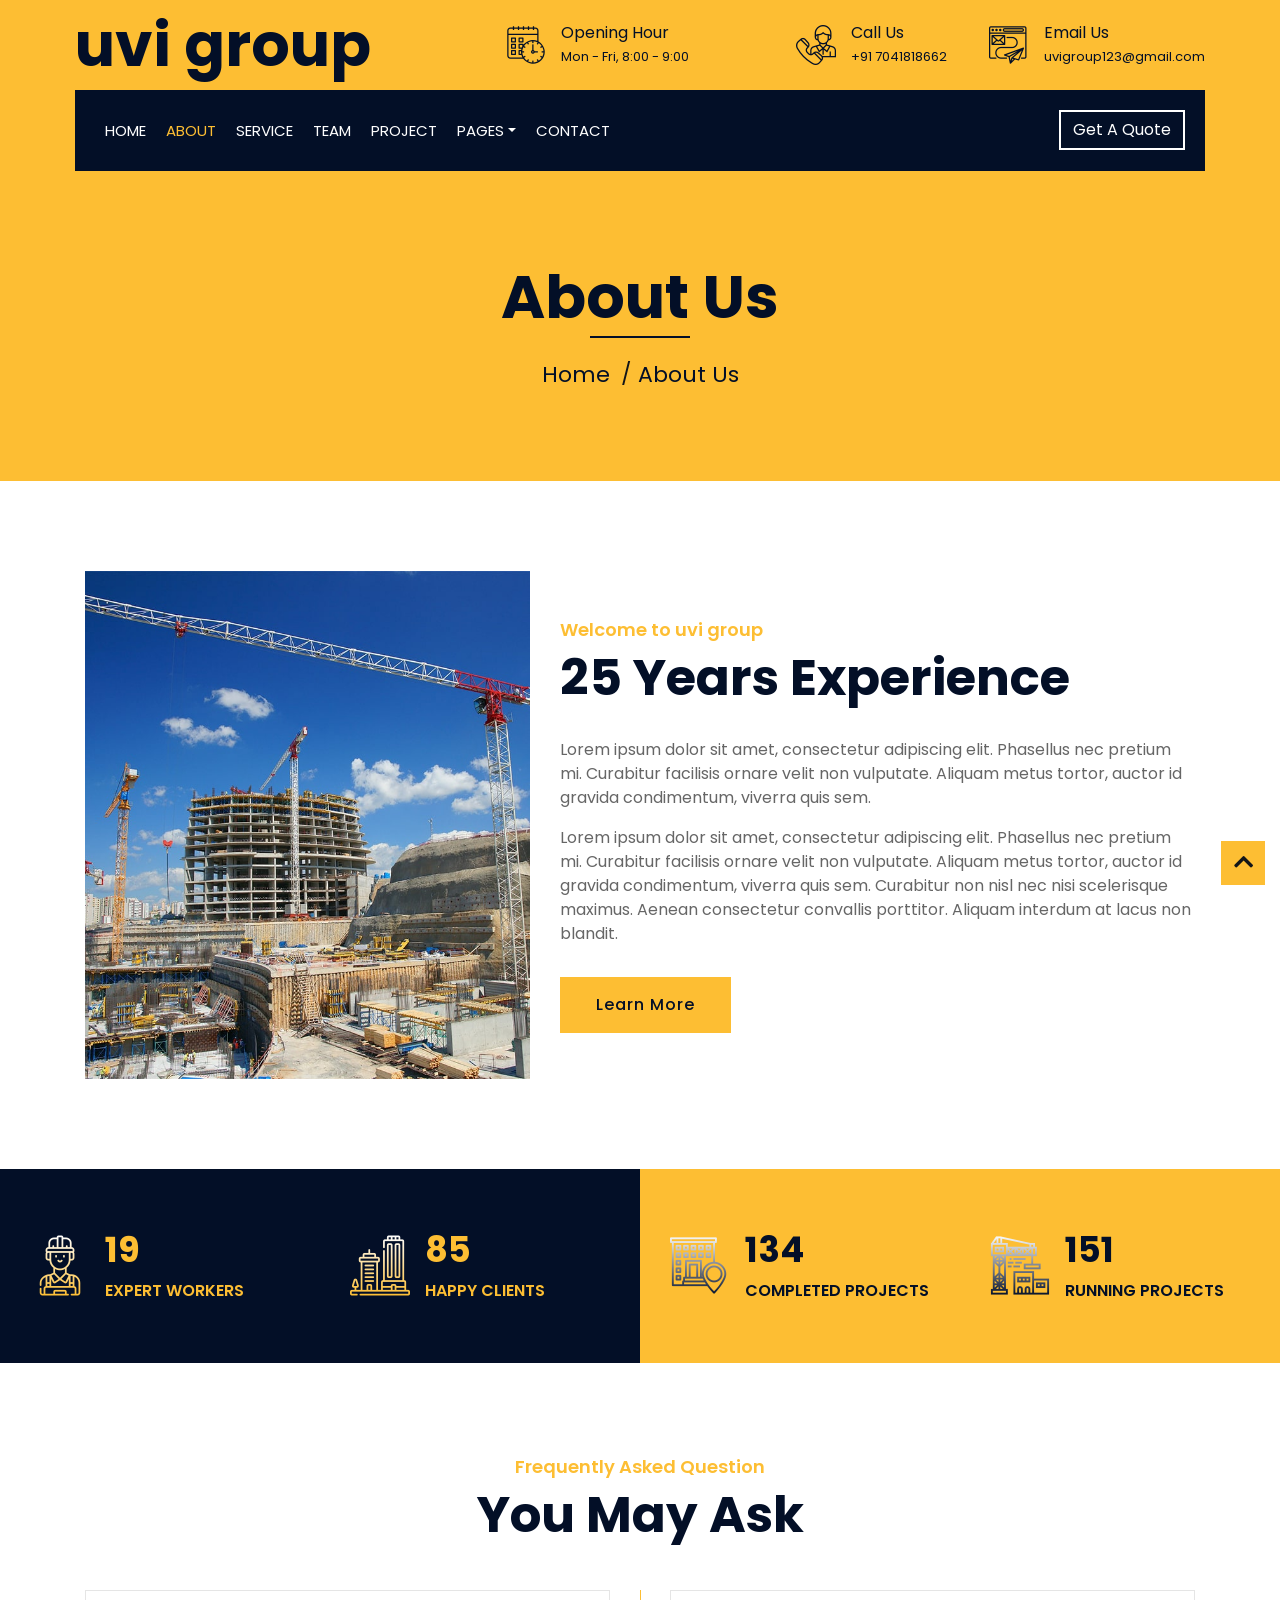
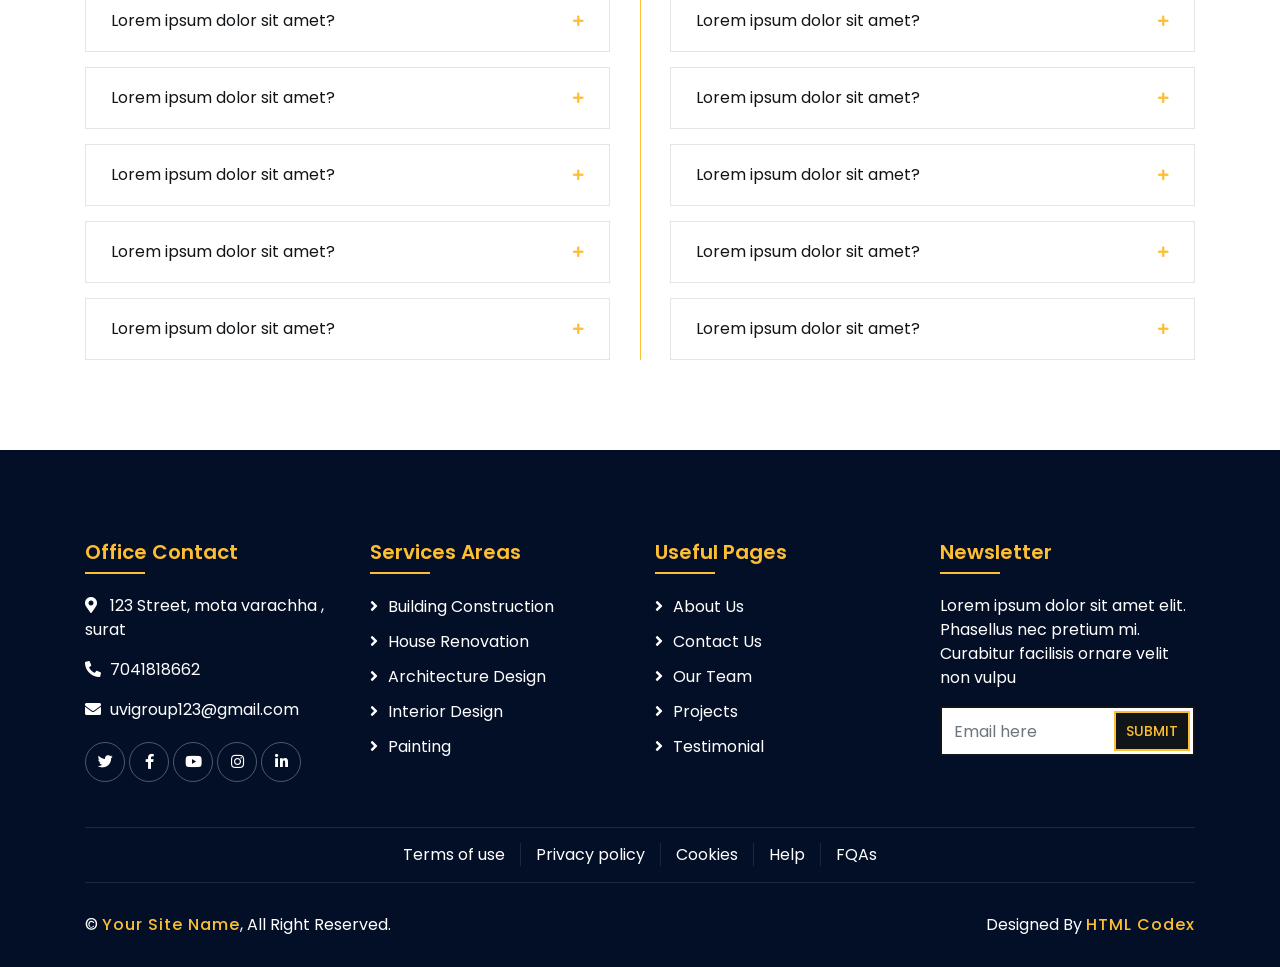
==== about.html @ a171a6eb "Initial commit" ====
<!DOCTYPE html>
<html lang="en">
    <head>
        <meta charset="utf-8">
        <title>uvi project</title>
        <meta content="width=device-width, initial-scale=1.0" name="viewport">
        <meta content="Construction Company Website Template" name="keywords">
        <meta content="Construction Company Website Template" name="description">

        <!-- Favicon -->
        <link href="img/favicon.ico" rel="icon">

        <!-- Google Font -->
        <link href="https://fonts.googleapis.com/css2?family=Poppins:wght@100;200;300;400;500;600;700;800;900&display=swap" rel="stylesheet">

        <!-- CSS Libraries -->
        <link href="https://stackpath.bootstrapcdn.com/bootstrap/4.4.1/css/bootstrap.min.css" rel="stylesheet">
        <link href="https://cdnjs.cloudflare.com/ajax/libs/font-awesome/5.10.0/css/all.min.css" rel="stylesheet">
        <link href="lib/flaticon/font/flaticon.css" rel="stylesheet"> 
        <link href="lib/animate/animate.min.css" rel="stylesheet">
        <link href="lib/owlcarousel/assets/owl.carousel.min.css" rel="stylesheet">
        <link href="lib/lightbox/css/lightbox.min.css" rel="stylesheet">
        <link href="lib/slick/slick.css" rel="stylesheet">
        <link href="lib/slick/slick-theme.css" rel="stylesheet">

        <!-- Template Stylesheet -->
        <link href="css/style.css" rel="stylesheet">
    </head>

    <body>
        <div class="wrapper">
            <!-- Top Bar Start -->
            <div class="top-bar">
                <div class="container-fluid">
                    <div class="row align-items-center">
                        <div class="col-lg-4 col-md-12">
                            <div class="logo">
                                <a href="index.html">
                                    <h1>uvi group</h1>
                                    <!-- <img src="img/logo.jpg" alt="Logo"> -->
                                </a>
                            </div>
                        </div>
                        <div class="col-lg-8 col-md-7 d-none d-lg-block">
                            <div class="row">
                                <div class="col-4">
                                    <div class="top-bar-item">
                                        <div class="top-bar-icon">
                                            <i class="flaticon-calendar"></i>
                                        </div>
                                        <div class="top-bar-text">
                                            <h3>Opening Hour</h3>
                                            <p>Mon - Fri, 8:00 - 9:00</p>
                                        </div>
                                    </div>
                                </div>
                                <div class="col-4">
                                    <div class="top-bar-item">
                                        <div class="top-bar-icon">
                                            <i class="flaticon-call"></i>
                                        </div>
                                        <div class="top-bar-text">
                                            <h3>Call Us</h3>
                                            <p>+91 7041818662</p>
                                        </div>
                                    </div>
                                </div>
                                <div class="col-4">
                                    <div class="top-bar-item">
                                        <div class="top-bar-icon">
                                            <i class="flaticon-send-mail"></i>
                                        </div>
                                        <div class="top-bar-text">
                                            <h3>Email Us</h3>
                                            <p>uvigroup123@gmail.com</p>
                                        </div>
                                    </div>
                                </div>
                            </div>
                        </div>
                    </div>
                </div>
            </div>
            <!-- Top Bar End -->

            <!-- Nav Bar Start -->
            <div class="nav-bar">
                <div class="container-fluid">
                    <nav class="navbar navbar-expand-lg bg-dark navbar-dark">
                        <a href="#" class="navbar-brand">MENU</a>
                        <button type="button" class="navbar-toggler" data-toggle="collapse" data-target="#navbarCollapse">
                            <span class="navbar-toggler-icon"></span>
                        </button>

                        <div class="collapse navbar-collapse justify-content-between" id="navbarCollapse">
                            <div class="navbar-nav mr-auto">
                                <a href="index.html" class="nav-item nav-link">Home</a>
                                <a href="about.html" class="nav-item nav-link active">About</a>
                                <a href="service.html" class="nav-item nav-link">Service</a>
                                <a href="team.html" class="nav-item nav-link">Team</a>
                                <a href="portfolio.html" class="nav-item nav-link">Project</a>
                                <div class="nav-item dropdown">
                                    <a href="#" class="nav-link dropdown-toggle" data-toggle="dropdown">Pages</a>
                                    <div class="dropdown-menu">
                                        <a href="blog.html" class="dropdown-item">Blog Page</a>
                                        <a href="single.html" class="dropdown-item">Single Page</a>
                                    </div>
                                </div>
                                <a href="contact.html" class="nav-item nav-link">Contact</a>
                            </div>
                            <div class="ml-auto">
                                <a class="btn" href="#">Get A Quote</a>
                            </div>
                        </div>
                    </nav>
                </div>
            </div>
            <!-- Nav Bar End -->
            
            
            <!-- Page Header Start -->
            <div class="page-header">
                <div class="container">
                    <div class="row">
                        <div class="col-12">
                            <h2>About Us</h2>
                        </div>
                        <div class="col-12">
                            <a href="">Home</a>
                            <a href="">About Us</a>
                        </div>
                    </div>
                </div>
            </div>
            <!-- Page Header End -->


            <!-- About Start -->
            <div class="about wow fadeInUp" data-wow-delay="0.1s">
                <div class="container">
                    <div class="row align-items-center">
                        <div class="col-lg-5 col-md-6">
                            <div class="about-img">
                                <img src="img/about.jpg" alt="Image">
                            </div>
                        </div>
                        <div class="col-lg-7 col-md-6">
                            <div class="section-header text-left">
                                <p>Welcome to uvi group</p>
                                <h2>25 Years Experience</h2>
                            </div>
                            <div class="about-text">
                                <p>
                                    Lorem ipsum dolor sit amet, consectetur adipiscing elit. Phasellus nec pretium mi. Curabitur facilisis ornare velit non vulputate. Aliquam metus tortor, auctor id gravida condimentum, viverra quis sem.
                                </p>
                                <p>
                                    Lorem ipsum dolor sit amet, consectetur adipiscing elit. Phasellus nec pretium mi. Curabitur facilisis ornare velit non vulputate. Aliquam metus tortor, auctor id gravida condimentum, viverra quis sem. Curabitur non nisl nec nisi scelerisque maximus. Aenean consectetur convallis porttitor. Aliquam interdum at lacus non blandit.
                                </p>
                                <a class="btn" href="">Learn More</a>
                            </div>
                        </div>
                    </div>
                </div>
            </div>
            <!-- About End -->
            
            
            <!-- Fact Start -->
            <div class="fact">
                <div class="container-fluid">
                    <div class="row counters">
                        <div class="col-md-6 fact-left wow slideInLeft">
                            <div class="row">
                                <div class="col-6">
                                    <div class="fact-icon">
                                        <i class="flaticon-worker"></i>
                                    </div>
                                    <div class="fact-text">
                                        <h2 data-toggle="counter-up">109</h2>
                                        <p>Expert Workers</p>
                                    </div>
                                </div>
                                <div class="col-6">
                                    <div class="fact-icon">
                                        <i class="flaticon-building"></i>
                                    </div>
                                    <div class="fact-text">
                                        <h2 data-toggle="counter-up">485</h2>
                                        <p>Happy Clients</p>
                                    </div>
                                </div>
                            </div>
                        </div>
                        <div class="col-md-6 fact-right wow slideInRight">
                            <div class="row">
                                <div class="col-6">
                                    <div class="fact-icon">
                                        <i class="flaticon-address"></i>
                                    </div>
                                    <div class="fact-text">
                                        <h2 data-toggle="counter-up">789</h2>
                                        <p>Completed Projects</p>
                                    </div>
                                </div>
                                <div class="col-6">
                                    <div class="fact-icon">
                                        <i class="flaticon-crane"></i>
                                    </div>
                                    <div class="fact-text">
                                        <h2 data-toggle="counter-up">890</h2>
                                        <p>Running Projects</p>
                                    </div>
                                </div>
                            </div>
                        </div>
                    </div>
                </div>
            </div>
            <!-- Fact End -->
            
            
            <!-- FAQs Start -->
            <div class="faqs">
                <div class="container">
                    <div class="section-header text-center">
                        <p>Frequently Asked Question</p>
                        <h2>You May Ask</h2>
                    </div>
                    <div class="row">
                        <div class="col-md-6">
                            <div id="accordion-1">
                                <div class="card wow fadeInLeft" data-wow-delay="0.1s">
                                    <div class="card-header">
                                        <a class="card-link collapsed" data-toggle="collapse" href="#collapseOne">
                                            Lorem ipsum dolor sit amet?
                                        </a>
                                    </div>
                                    <div id="collapseOne" class="collapse" data-parent="#accordion-1">
                                        <div class="card-body">
                                            Lorem ipsum dolor sit amet, consectetur adipiscing elit. Phasellus nec pretium mi. Curabitur facilisis ornare velit non.
                                        </div>
                                    </div>
                                </div>
                                <div class="card wow fadeInLeft" data-wow-delay="0.2s">
                                    <div class="card-header">
                                        <a class="card-link collapsed" data-toggle="collapse" href="#collapseTwo">
                                            Lorem ipsum dolor sit amet?
                                        </a>
                                    </div>
                                    <div id="collapseTwo" class="collapse" data-parent="#accordion-1">
                                        <div class="card-body">
                                            Lorem ipsum dolor sit amet, consectetur adipiscing elit. Phasellus nec pretium mi. Curabitur facilisis ornare velit non.
                                        </div>
                                    </div>
                                </div>
                                <div class="card wow fadeInLeft" data-wow-delay="0.3s">
                                    <div class="card-header">
                                        <a class="card-link collapsed" data-toggle="collapse" href="#collapseThree">
                                            Lorem ipsum dolor sit amet?
                                        </a>
                                    </div>
                                    <div id="collapseThree" class="collapse" data-parent="#accordion-1">
                                        <div class="card-body">
                                            Lorem ipsum dolor sit amet, consectetur adipiscing elit. Phasellus nec pretium mi. Curabitur facilisis ornare velit non.
                                        </div>
                                    </div>
                                </div>
                                <div class="card wow fadeInLeft" data-wow-delay="0.4s">
                                    <div class="card-header">
                                        <a class="card-link collapsed" data-toggle="collapse" href="#collapseFour">
                                            Lorem ipsum dolor sit amet?
                                        </a>
                                    </div>
                                    <div id="collapseFour" class="collapse" data-parent="#accordion-1">
                                        <div class="card-body">
                                            Lorem ipsum dolor sit amet, consectetur adipiscing elit. Phasellus nec pretium mi. Curabitur facilisis ornare velit non.
                                        </div>
                                    </div>
                                </div>
                                <div class="card wow fadeInLeft" data-wow-delay="0.5s">
                                    <div class="card-header">
                                        <a class="card-link collapsed" data-toggle="collapse" href="#collapseFive">
                                            Lorem ipsum dolor sit amet?
                                        </a>
                                    </div>
                                    <div id="collapseFive" class="collapse" data-parent="#accordion-1">
                                        <div class="card-body">
                                            Lorem ipsum dolor sit amet, consectetur adipiscing elit. Phasellus nec pretium mi. Curabitur facilisis ornare velit non.
                                        </div>
                                    </div>
                                </div>
                            </div>
                        </div>
                        <div class="col-md-6">
                            <div id="accordion-2">
                                <div class="card wow fadeInRight" data-wow-delay="0.1s">
                                    <div class="card-header">
                                        <a class="card-link collapsed" data-toggle="collapse" href="#collapseSix">
                                            Lorem ipsum dolor sit amet?
                                        </a>
                                    </div>
                                    <div id="collapseSix" class="collapse" data-parent="#accordion-2">
                                        <div class="card-body">
                                            Lorem ipsum dolor sit amet, consectetur adipiscing elit. Phasellus nec pretium mi. Curabitur facilisis ornare velit non.
                                        </div>
                                    </div>
                                </div>
                                <div class="card wow fadeInRight" data-wow-delay="0.2s">
                                    <div class="card-header">
                                        <a class="card-link collapsed" data-toggle="collapse" href="#collapseSeven">
                                            Lorem ipsum dolor sit amet?
                                        </a>
                                    </div>
                                    <div id="collapseSeven" class="collapse" data-parent="#accordion-2">
                                        <div class="card-body">
                                            Lorem ipsum dolor sit amet, consectetur adipiscing elit. Phasellus nec pretium mi. Curabitur facilisis ornare velit non.
                                        </div>
                                    </div>
                                </div>
                                <div class="card wow fadeInRight" data-wow-delay="0.3s">
                                    <div class="card-header">
                                        <a class="card-link collapsed" data-toggle="collapse" href="#collapseEight">
                                            Lorem ipsum dolor sit amet?
                                        </a>
                                    </div>
                                    <div id="collapseEight" class="collapse" data-parent="#accordion-2">
                                        <div class="card-body">
                                            Lorem ipsum dolor sit amet, consectetur adipiscing elit. Phasellus nec pretium mi. Curabitur facilisis ornare velit non.
                                        </div>
                                    </div>
                                </div>
                                <div class="card wow fadeInRight" data-wow-delay="0.4s">
                                    <div class="card-header">
                                        <a class="card-link collapsed" data-toggle="collapse" href="#collapseNine">
                                            Lorem ipsum dolor sit amet?
                                        </a>
                                    </div>
                                    <div id="collapseNine" class="collapse" data-parent="#accordion-2">
                                        <div class="card-body">
                                            Lorem ipsum dolor sit amet, consectetur adipiscing elit. Phasellus nec pretium mi. Curabitur facilisis ornare velit non.
                                        </div>
                                    </div>
                                </div>
                                <div class="card wow fadeInRight" data-wow-delay="0.5s">
                                    <div class="card-header">
                                        <a class="card-link collapsed" data-toggle="collapse" href="#collapseTen">
                                            Lorem ipsum dolor sit amet?
                                        </a>
                                    </div>
                                    <div id="collapseTen" class="collapse" data-parent="#accordion-2">
                                        <div class="card-body">
                                            Lorem ipsum dolor sit amet, consectetur adipiscing elit. Phasellus nec pretium mi. Curabitur facilisis ornare velit non.
                                        </div>
                                    </div>
                                </div>
                            </div>
                        </div>
                    </div>
                </div>
            </div>
            <!-- FAQs End -->


            <!-- Footer Start -->
            <div class="footer wow fadeIn" data-wow-delay="0.3s">
                <div class="container">
                    <div class="row">
                        <div class="col-md-6 col-lg-3">
                            <div class="footer-contact">
                                <h2>Office Contact</h2>
                                <p><i class="fa fa-map-marker-alt"></i>123 Street, mota varachha , surat</p>
                                <p><i class="fa fa-phone-alt"></i>7041818662</p>
                                <p><i class="fa fa-envelope"></i>uvigroup123@gmail.com</p>
                                <div class="footer-social">
                                    <a href=""><i class="fab fa-twitter"></i></a>
                                    <a href=""><i class="fab fa-facebook-f"></i></a>
                                    <a href=""><i class="fab fa-youtube"></i></a>
                                    <a href=""><i class="fab fa-instagram"></i></a>
                                    <a href=""><i class="fab fa-linkedin-in"></i></a>
                                </div>
                            </div>
                        </div>
                        <div class="col-md-6 col-lg-3">
                            <div class="footer-link">
                                <h2>Services Areas</h2>
                                <a href="">Building Construction</a>
                                <a href="">House Renovation</a>
                                <a href="">Architecture Design</a>
                                <a href="">Interior Design</a>
                                <a href="">Painting</a>
                            </div>
                        </div>
                        <div class="col-md-6 col-lg-3">
                            <div class="footer-link">
                                <h2>Useful Pages</h2>
                                <a href="">About Us</a>
                                <a href="">Contact Us</a>
                                <a href="">Our Team</a>
                                <a href="">Projects</a>
                                <a href="">Testimonial</a>
                            </div>
                        </div>
                        <div class="col-md-6 col-lg-3">
                            <div class="newsletter">
                                <h2>Newsletter</h2>
                                <p>
                                    Lorem ipsum dolor sit amet elit. Phasellus nec pretium mi. Curabitur facilisis ornare velit non vulpu
                                </p>
                                <div class="form">
                                    <input class="form-control" placeholder="Email here">
                                    <button class="btn">Submit</button>
                                </div>
                            </div>
                        </div>
                    </div>
                </div>
                <div class="container footer-menu">
                    <div class="f-menu">
                        <a href="">Terms of use</a>
                        <a href="">Privacy policy</a>
                        <a href="">Cookies</a>
                        <a href="">Help</a>
                        <a href="">FQAs</a>
                    </div>
                </div>
                <div class="container copyright">
                    <div class="row">
                        <div class="col-md-6">
                            <p>&copy; <a href="#">Your Site Name</a>, All Right Reserved.</p>
                        </div>
                        <div class="col-md-6">
                            <p>Designed By <a href="https://htmlcodex.com">HTML Codex</a></p>
                        </div>
                    </div>
                </div>
            </div>
            <!-- Footer End -->

            <a href="#" class="back-to-top"><i class="fa fa-chevron-up"></i></a>
        </div>

        <!-- JavaScript Libraries -->
        <script src="https://code.jquery.com/jquery-3.4.1.min.js"></script>
        <script src="https://stackpath.bootstrapcdn.com/bootstrap/4.4.1/js/bootstrap.bundle.min.js"></script>
        <script src="lib/easing/easing.min.js"></script>
        <script src="lib/wow/wow.min.js"></script>
        <script src="lib/owlcarousel/owl.carousel.min.js"></script>
        <script src="lib/isotope/isotope.pkgd.min.js"></script>
        <script src="lib/lightbox/js/lightbox.min.js"></script>
        <script src="lib/waypoints/waypoints.min.js"></script>
        <script src="lib/counterup/counterup.min.js"></script>
        <script src="lib/slick/slick.min.js"></script>

        <!-- Template Javascript -->
        <script src="js/main.js"></script>
    </body>
</html>
---- lib/flaticon/font/flaticon.css ----
/*
  	Flaticon icon font: Flaticon
  	Creation date: 23/08/2020 07:24
  	*/

@font-face {
  font-family: "Flaticon";
  src: url("./Flaticon.eot");
  src: url("./Flaticon.eot?#iefix") format("embedded-opentype"),
       url("./Flaticon.woff2") format("woff2"),
       url("./Flaticon.woff") format("woff"),
       url("./Flaticon.ttf") format("truetype"),
       url("./Flaticon.svg#Flaticon") format("svg");
  font-weight: normal;
  font-style: normal;
}

@media screen and (-webkit-min-device-pixel-ratio:0) {
  @font-face {
    font-family: "Flaticon";
    src: url("./Flaticon.svg#Flaticon") format("svg");
  }
}

[class^="flaticon-"]:before, [class*=" flaticon-"]:before,
[class^="flaticon-"]:after, [class*=" flaticon-"]:after {   
  font-family: Flaticon;
        font-size: 20px;
font-style: normal;
margin-left: 20px;
}

.flaticon-concrete:before { content: "\f100"; }
.flaticon-worker:before { content: "\f101"; }
.flaticon-measure:before { content: "\f102"; }
.flaticon-building:before { content: "\f103"; }
.flaticon-brush:before { content: "\f104"; }
.flaticon-crane:before { content: "\f105"; }
.flaticon-call:before { content: "\f106"; }
.flaticon-calendar:before { content: "\f107"; }
.flaticon-send-mail:before { content: "\f108"; }
.flaticon-address:before { content: "\f109"; }
---- css/style.css ----
/*******************************/
/********* General CSS *********/
/*******************************/
body {
    color: #666666;
    background: #dddddd;
    font-family: 'Poppins', sans-serif;
    font-weight: 400;
}

h1,
h2, 
h3, 
h4,
h5, 
h6 {
    color: #030f27;
}

a {
    color: #666666;
    transition: .3s;
}

a:hover,
a:active,
a:focus {
    color: #fdbe33;
    outline: none;
    text-decoration: none;
}

.btn:focus {
    box-shadow: none;
}

.wrapper {
    position: relative;
    width: 100%;
    max-width: 1366px;
    margin: 0 auto;
    background: #ffffff;
}

.back-to-top {
    position: fixed;
    display: none;
    background: #fdbe33;
    color: #121518;
    width: 44px;
    height: 44px;
    text-align: center;
    line-height: 1;
    font-size: 22px;
    right: 15px;
    bottom: 15px;
    transition: background 0.5s;
    z-index: 9;
}

.back-to-top:hover {
    color: #fdbe33;
    background: #121518;
}

.back-to-top i {
    padding-top: 10px;
}

.btn {
    transition: .3s;
}


/**********************************/
/********** Top Bar CSS ***********/
/**********************************/
.top-bar {
    position: relative;
    height: 90px;
    background: #fdbe33;
}

.top-bar .logo {
    padding: 15px 0;
    text-align: left;
    overflow: hidden;
}

.top-bar .logo h1 {
    margin: 0;
    color: #030f27;
    font-size: 60px;
    line-height: 60px;
    font-weight: 700;
}

.top-bar .logo img {
    max-width: 100%;
    max-height: 60px;
}

.top-bar .top-bar-item {
    display: flex;
    align-items: center;
    justify-content: flex-end;
}

.top-bar .top-bar-icon {
    width: 40px;
    display: flex;
    align-items: center;
    justify-content: center;
}

.top-bar .top-bar-icon [class^="flaticon-"]::before {
    margin: 0;
    color: #030f27;
    font-size: 40px;
}

.top-bar .top-bar-text {
    padding-left: 15px;
}

.top-bar .top-bar-text h3 {
    margin: 0 0 5px 0;
    color: #030f27;
    font-size: 16px;
    font-weight: 400;
}

.top-bar .top-bar-text p {
    margin: 0;
    color: #030f27;
    font-size: 13px;
    font-weight: 400;
}

@media (min-width: 992px) {
    .top-bar {
        padding: 0 60px;
    }
}

@media (max-width: 991.98px) {
    .top-bar .logo {
        text-align: center;
    }
}


/**********************************/
/*********** Nav Bar CSS **********/
/**********************************/
.nav-bar {
    position: relative;
    background: #fdbe33;
    transition: .3s;
}

.nav-bar .container-fluid {
    padding: 0;
}

.nav-bar.nav-sticky {
    position: fixed;
    top: 0;
    width: 100%;
    max-width: 1366px;
    box-shadow: 0 2px 5px rgba(0, 0, 0, .3);
    z-index: 999;
}

.nav-bar .navbar {
    height: 100%;
    background: #030f27 !important;
}

.navbar-dark .navbar-nav .nav-link,
.navbar-dark .navbar-nav .nav-link:focus,
.navbar-dark .navbar-nav .nav-link:hover,
.navbar-dark .navbar-nav .nav-link.active {
    padding: 10px 10px 8px 10px;
    color: #ffffff;
}

.navbar-dark .navbar-nav .nav-link:hover,
.navbar-dark .navbar-nav .nav-link.active {
    color: #fdbe33;
    transition: none;
}

.nav-bar .dropdown-menu {
    margin-top: 0;
    border: 0;
    border-radius: 0;
    background: #f8f9fa;
}

.nav-bar .btn {
    color: #ffffff;
    border: 2px solid #ffffff;
    border-radius: 0;
}

.nav-bar .btn:hover {
    color: #030f27;
    background: #fdbe33;
    border-color: #fdbe33;
}

@media (min-width: 992px) {
    .nav-bar {
        padding: 0 75px;
    }
    
    .nav-bar.nav-sticky {
        padding: 0;
    }
    
    .nav-bar .navbar {
        padding: 20px;
    }
    
    .nav-bar .navbar-brand {
        display: none;
    }
    
    .nav-bar a.nav-link {
        padding: 8px 15px;
        font-size: 15px;
        text-transform: uppercase;
    }
}

@media (max-width: 991.98px) {
    .nav-bar .navbar {
        padding: 15px;
    }
    
    .nav-bar a.nav-link {
        padding: 5px;
    }
    
    .nav-bar .dropdown-menu {
        box-shadow: none;
    }
    
    .nav-bar .btn {
        display: none;
    }
}


/*******************************/
/******** Carousel CSS *********/
/*******************************/
.carousel {
    position: relative;
    width: 100%;
    height: calc(100vh - 170px);
    min-height: 400px;
    margin: 0 auto;
    text-align: center;
    overflow: hidden;
}

.carousel .carousel-inner,
.carousel .carousel-item {
    position: relative;
    width: 100%;
    height: 100%;
}

.carousel .carousel-item img {
    width: 100%;
    height: 100%;
    object-fit: cover;
}

.carousel .carousel-item::after {
    position: absolute;
    content: "";
    width: 100%;
    height: 100%;
    top: 0;
    left: 0;
    background: rgba(0, 0, 0, .3);
    z-index: 1;
}

.carousel .carousel-caption {
    position: absolute;
    top: 0;
    bottom: 0;
    display: flex;
    align-items: center;
    justify-content: center;
    flex-direction: column;
    height: calc(100vh - 170px);
    min-height: 400px;
}

.carousel .carousel-caption p {
    color: #ffffff;
    font-size: 30px;
    margin-bottom: 15px;
    letter-spacing: 1px;
}

.carousel .carousel-caption h1 {
    color: #ffffff;
    font-size: 60px;
    font-weight: 700;
    margin-bottom: 35px;
}

.carousel .carousel-caption .btn {
    padding: 15px 35px;
    font-size: 18px;
    font-weight: 500;
    letter-spacing: 1px;
    text-transform: uppercase;
    color: #ffffff;
    background: transparent;
    border: 2px solid #ffffff;
    border-radius: 0;
    transition: .3s;
}

.carousel .carousel-caption .btn:hover {
    color: #030f27;
    background: #fdbe33;
    border-color: #fdbe33;
}

@media (max-width: 767.98px) {
    .carousel .carousel-caption h1 {
        font-size: 40px;
        font-weight: 700;
    }
    
    .carousel .carousel-caption p {
        font-size: 20px;
    }
    
    .carousel .carousel-caption .btn {
        padding: 12px 30px;
        font-size: 18px;
        font-weight: 500;
        letter-spacing: 0;
    }
}

@media (max-width: 575.98px) {
    .carousel .carousel-caption h1 {
        font-size: 30px;
        font-weight: 500;
    }
    
    .carousel .carousel-caption p {
        font-size: 16px;
    }
    
    .carousel .carousel-caption .btn {
        padding: 10px 25px;
        font-size: 16px;
        font-weight: 400;
        letter-spacing: 0;
    }
}

.carousel .animated {
    -webkit-animation-duration: 1.5s;
    animation-duration: 1.5s;
}


/*******************************/
/******* Page Header CSS *******/
/*******************************/
.page-header {
    position: relative;
    margin-bottom: 45px;
    padding: 90px 0;
    text-align: center;
    background: #fdbe33;
}

.page-header h2 {
    position: relative;
    color: #030f27;
    font-size: 60px;
    font-weight: 700;
    margin-bottom: 20px;
    padding-bottom: 5px;
}

.page-header h2::after {
    position: absolute;
    content: "";
    width: 100px;
    height: 2px;
    left: calc(50% - 50px);
    bottom: 0;
    background: #030f27;
}

.page-header a {
    position: relative;
    padding: 0 12px;
    font-size: 22px;
    color: #030f27;
}

.page-header a:hover {
    color: #ffffff;
}

.page-header a::after {
    position: absolute;
    content: "/";
    width: 8px;
    height: 8px;
    top: -2px;
    right: -7px;
    text-align: center;
    color: #121518;
}

.page-header a:last-child::after {
    display: none;
}

@media (max-width: 991.98px) {
    .page-header {
        padding: 60px 0;
    }
    
    .page-header h2 {
        font-size: 45px;
    }
    
    .page-header a {
        font-size: 20px;
    }
}

@media (max-width: 767.98px) {
    .page-header {
        padding: 45px 0;
    }
    
    .page-header h2 {
        font-size: 35px;
    }
    
    .page-header a {
        font-size: 18px;
    }
}


/*******************************/
/******* Section Header ********/
/*******************************/
.section-header {
    position: relative;
    width: 100%;
    margin-bottom: 45px;
}

.section-header p {
    color: #fdbe33;
    font-size: 18px;
    font-weight: 600;
    margin-bottom: 5px;
}

.section-header h2 {
    margin: 0;
    position: relative;
    font-size: 50px;
    font-weight: 700;
}

@media (max-width: 767.98px) {
    .section-header h2 {
        font-size: 30px;
    }
}


/*******************************/
/********* Feature CSS *********/
/*******************************/
.feature {
    position: relative;
    margin-bottom: 45px;
}

.feature .col-md-12 {
    background: #030f27;
}
    
.feature .col-md-12:nth-child(2n) {
    color: #030f27;
    background: #fdbe33;
}

.feature .feature-item {
    min-height: 250px;
    padding: 30px;
    display: flex;
    align-items: center;
    justify-content: flex-start;
}

.feature .feature-icon {
    position: relative;
    width: 60px;
    display: flex;
    align-items: center;
    justify-content: center;
}

.feature .feature-icon::before {
    position: absolute;
    content: "";
    width: 80px;
    height: 80px;
    top: -20px;
    left: -10px;
    border: 2px dotted #ffffff;
    border-radius: 60px;
    z-index: 1;
}

.feature .feature-icon::after {
    position: absolute;
    content: "";
    width: 79px;
    height: 79px;
    top: -18px;
    left: -9px;
    background: #030f27;
    border-radius: 60px;
    z-index: 2;
}

.feature .col-md-12:nth-child(2n) .feature-icon::after {
    background: #fdbe33;
}

.feature .feature-icon [class^="flaticon-"]::before {
    position: relative;
    margin: 0;
    color: #fdbe33;
    font-size: 60px;
    line-height: 60px;
    z-index: 3;
}

.feature .feature-text {
    padding-left: 30px;
}

.feature .feature-text h3 {
    margin: 0 0 10px 0;
    color: #fdbe33;
    font-size: 25px;
    font-weight: 600;
}

.feature .feature-text p {
    margin: 0;
    color: #fdbe33;
    font-size: 18px;
    font-weight: 400;
}

.feature .col-md-12:nth-child(2n) [class^="flaticon-"]::before,
.feature .col-md-12:nth-child(2n) h3,
.feature .col-md-12:nth-child(2n) p {
    color: #030f27;
}


/*******************************/
/********** About CSS **********/
/*******************************/
.about {
    position: relative;
    width: 100%;
    padding: 45px 0;
}

.about .section-header {
    margin-bottom: 30px;
}

.about .about-img {
    position: relative;
    height: 100%;
}

.about .about-img img {
    width: 100%;
    height: 100%;
    object-fit: cover;
}

.about .about-text p {
    font-size: 16px;
}

.about .about-text a.btn {
    position: relative;
    margin-top: 15px;
    padding: 15px 35px;
    font-size: 16px;
    font-weight: 500;
    letter-spacing: 1px;
    color: #030f27;
    border-radius: 0;
    background: #fdbe33;
    transition: .3s;
}

.about .about-text a.btn:hover {
    color: #fdbe33;
    background: #030f27;
}

@media (max-width: 767.98px) {
    .about .about-img {
        margin-bottom: 30px;
        height: auto;
    }
}


/*******************************/
/********** Fact CSS ***********/
/*******************************/
.fact {
    position: relative;
    width: 100%;
    padding: 45px 0;
}

.fact .col-6 {
    display: flex;
    align-items: flex-start;
}

.fact .fact-icon {
    position: relative;
    margin: 7px 15px 0 15px;
    width: 60px;
    display: flex;
    align-items: center;
    justify-content: center;
}

.fact .fact-icon [class^="flaticon-"]::before {
    margin: 0;
    font-size: 60px;
    line-height: 60px;
    background-image: linear-gradient(#ffffff, #fdbe33);
    -webkit-background-clip: text;
    -webkit-text-fill-color: transparent;
}

.fact .fact-right .fact-icon [class^="flaticon-"]::before {
    background-image: linear-gradient(#ffffff, #030f27);
}

.fact .fact-left,
.fact .fact-right {
    padding-top: 60px;
    padding-bottom: 60px;
}

.fact .fact-text h2 {
    font-size: 35px;
    font-weight: 700;
}

.fact .fact-text p {
    margin: 0;
    font-size: 16px;
    font-weight: 600;
    text-transform: uppercase;
}

.fact .fact-left {
    color: #fdbe33;
    background: #030f27;
}

.fact .fact-right {
    color: #030f27;
    background: #fdbe33;
}

.fact .fact-left h2 {
    color: #fdbe33;
}


/*******************************/
/********* Service CSS *********/
/*******************************/
.service {
    position: relative;
    width: 100%;
    padding: 45px 0 15px 0;
}

.service .service-item {
    position: relative;
    width: 100%;
    text-align: center;
    margin-bottom: 30px;
}

.service .service-img {
    position: relative;
    overflow: hidden;
}

.service .service-img img {
    width: 100%;
}

.service .service-overlay {
    position: absolute;
    width: 100%;
    height: 100%;
    top: 0;
    left: 0;
    padding: 30px;
    display: flex;
    align-items: center;
    justify-content: center;
    background: rgba(3, 15, 39, .7);
    transition: .5s;
    opacity: 0;
}

.service .service-item:hover .service-overlay {
    opacity: 1;
}

.service .service-overlay p {
    margin: 0;
    color: #ffffff;
}

.service .service-text {
    display: flex;
    align-items: center;
    height: 60px;
    background: #030f27;
    overflow: hidden;
    white-space: nowrap;
    text-overflow: ellipsis;
}

.service .service-text h3 {
    margin: 0;
    padding: 0 15px 0 25px;
    width: calc(100% - 60px);
    font-size: 20px;
    font-weight: 700;
    color: #fdbe33;
    text-align: left;
    overflow: hidden;
    white-space: nowrap;
    text-overflow: ellipsis;
}

.service .service-item a.btn {
    width: 60px;
    height: 60px;
    padding: 3px 0 0 3px;
    display: flex;
    align-items: center;
    justify-content: center;
    font-size: 60px;
    line-height: 60px;
    font-weight: 100;
    color: #030f27;
    background: #fdbe33;
    border-radius: 0;
    transition: .3s;
}

.service .service-item:hover a.btn {
    color: #ffffff;
}


/*******************************/
/********** Video CSS **********/
/*******************************/
.video {
    position: relative;
    margin: 45px 0;
    height: 100%;
    min-height: 500px;
    background: linear-gradient(rgba(3, 15, 39, .9), rgba(3, 15, 39, .9)), url(../img/carousel-1.jpg);
    background-attachment: fixed;
    background-position: center;
    background-repeat: no-repeat;
    background-size: cover;
}

.video .btn-play {
    position: absolute;
    z-index: 1;
    top: 50%;
    left: 50%;
    transform: translateX(-50%) translateY(-50%);
    box-sizing: content-box;
    display: block;
    width: 32px;
    height: 44px;
    border-radius: 50%;
    border: none;
    outline: none;
    padding: 18px 20px 18px 28px;
}

.video .btn-play:before {
    content: "";
    position: absolute;
    z-index: 0;
    left: 50%;
    top: 50%;
    transform: translateX(-50%) translateY(-50%);
    display: block;
    width: 100px;
    height: 100px;
    background: #fdbe33;
    border-radius: 50%;
    animation: pulse-border 1500ms ease-out infinite;
}

.video .btn-play:after {
    content: "";
    position: absolute;
    z-index: 1;
    left: 50%;
    top: 50%;
    transform: translateX(-50%) translateY(-50%);
    display: block;
    width: 100px;
    height: 100px;
    background: #fdbe33;
    border-radius: 50%;
    transition: all 200ms;
}

.video .btn-play:hover:after {
    background-color: darken(#fdbe33, 10%);
}

.video .btn-play img {
    position: relative;
    z-index: 3;
    max-width: 100%;
    width: auto;
    height: auto;
}

.video .btn-play span {
    display: block;
    position: relative;
    z-index: 3;
    width: 0;
    height: 0;
    border-left: 32px solid #030f27;
    border-top: 22px solid transparent;
    border-bottom: 22px solid transparent;
}

@keyframes pulse-border {
  0% {
    transform: translateX(-50%) translateY(-50%) translateZ(0) scale(1);
    opacity: 1;
  }
  100% {
    transform: translateX(-50%) translateY(-50%) translateZ(0) scale(1.5);
    opacity: 0;
  }
}

#videoModal .modal-dialog {
    position: relative;
    max-width: 800px;
    margin: 60px auto 0 auto;
}

#videoModal .modal-body {
    position: relative;
    padding: 0px;
}

#videoModal .close {
    position: absolute;
    width: 30px;
    height: 30px;
    right: 0px;
    top: -30px;
    z-index: 999;
    font-size: 30px;
    font-weight: normal;
    color: #ffffff;
    background: #000000;
    opacity: 1;
}


/*******************************/
/*********** Team CSS **********/
/*******************************/
.team {
    position: relative;
    width: 100%;
    padding: 45px 0 15px 0;
}

.team .team-item {
    position: relative;
    margin-bottom: 30px;
    overflow: hidden;
}

.team .team-img {
    position: relative;
}

.team .team-img img {
    width: 100%;
}

.team .team-text {
    position: relative;
    padding: 25px 15px;
    text-align: center;
    background: #030f27;
    transition: .5s;
}

.team .team-text h2 {
    font-size: 20px;
    font-weight: 600;
    color: #fdbe33;
    transition: .5s;
}

.team .team-text p {
    margin: 0;
    color: #ffffff;
}

.team .team-item:hover .team-text {
    background: #fdbe33;
}

.team .team-item:hover .team-text h2 {
    color: #030f27;
    letter-spacing: 1px;
}

.team .team-social {
    position: absolute;
    width: 100px;
    top: 0;
    left: -50px;
    display: flex;
    flex-direction: column;
    font-size: 0;
}

.team .team-social a {
    position: relative;
    left: 0;
    width: 50px;
    height: 50px;
    display: flex;
    align-items: center;
    justify-content: center;
    font-size: 18px;
    color: #ffffff;
}

.team .team-item:hover .team-social a:first-child {
    background: #00acee;
    left: 50px;
    transition: .3s 0s;
}

.team .team-item:hover .team-social a:nth-child(2) {
    background: #3b5998;
    left: 50px;
    transition: .3s .1s;
}

.team .team-item:hover .team-social a:nth-child(3) {
    background: #0e76a8;
    left: 50px;
    transition: .3s .2s;
}

.team .team-item:hover .team-social a:nth-child(4) {
    background: #3f729b;
    left: 50px;
    transition: .3s .3s;
}


/*******************************/
/*********** FAQs CSS **********/
/*******************************/
.faqs {
    position: relative;
    width: 100%;
    padding: 45px 0;
}

.faqs .row {
    position: relative;
}

.faqs .row::after {
    position: absolute;
    content: "";
    width: 1px;
    height: 100%;
    top: 0;
    left: calc(50% - .5px);
    background: #fdbe33;
}

.faqs #accordion-1 {
    padding-right: 15px;
}

.faqs #accordion-2 {
    padding-left: 15px;
}

@media(max-width: 767.98px) {
    .faqs .row::after {
        display: none;
    }
    
    .faqs #accordion-1,
    .faqs #accordion-2 {
        padding: 0;
    }
    
    .faqs #accordion-2 {
        padding-top: 15px;
    }
}

.faqs .card {
    margin-bottom: 15px;
    border: none;
    border-radius: 0;
}

.faqs .card:last-child {
    margin-bottom: 0;
}

.faqs .card-header {
    padding: 0;
    border: none;
    background: #ffffff;
}

.faqs .card-header a {
    display: block;
    padding: 10px 25px;
    width: 100%;
    color: #121518;
    font-size: 16px;
    line-height: 40px;
    border: 1px solid rgba(0, 0, 0, .1);
    transition: .5s;
}

.faqs .card-header [data-toggle="collapse"][aria-expanded="true"] {
    background: #fdbe33;
}

.faqs .card-header [data-toggle="collapse"]:after {
    font-family: 'font Awesome 5 Free';
    content: "\f067";
    float: right;
    color: #fdbe33;
    font-size: 12px;
    font-weight: 900;
    transition: .5s;
}

.faqs .card-header [data-toggle="collapse"][aria-expanded="true"]:after {
    font-family: 'font Awesome 5 Free';
    content: "\f068";
    float: right;
    color: #030f27;
    font-size: 12px;
    font-weight: 900;
    transition: .5s;
}

.faqs .card-body {
    padding: 20px 25px;
    font-size: 16px;
    background: #ffffff;
    border: 1px solid rgba(0, 0, 0, .1);
    border-top: none;
}


/*******************************/
/******* Testimonial CSS *******/
/*******************************/
.testimonial {
    position: relative;
    margin: 45px 0;
    padding: 90px 0;
    text-align: center;
    background: linear-gradient(rgba(3, 15, 39, .9), rgba(3, 15, 39, .9)), url(../img/carousel-1.jpg);
    background-attachment: fixed;
    background-position: center;
    background-repeat: no-repeat;
    background-size: cover;
}

.testimonial .container {
    max-width: 760px;
}

.about-page .testimonial {
    padding-bottom: 90px;
}

.testimonial .testimonial-slider-nav {
    position: relative;
    width: 300px;
    margin: 0 auto;
}

.testimonial .testimonial-slider-nav .slick-slide {
    position: relative;
    opacity: 0;
    transition: .5s;
}

.testimonial .testimonial-slider-nav .slick-active {
    opacity: 1;
    transform: scale(1.3);
}

.testimonial .testimonial-slider-nav .slick-center {
    transform: scale(1.8);
    z-index: 1;
}

.testimonial .testimonial-slider-nav .slick-slide img {
    position: relative;
    display: block;
    margin-top: 37px;
    width: 100%;
    height: auto;
    border-radius: 100px;
}

.testimonial .testimonial-slider {
    position: relative;
    margin-top: 15px;
    padding-top: 50px;
}

.testimonial .testimonial-slider::before {
    position: absolute;
    content: "";
    width: 60px;
    height: 50px;
    top: 0;
    left: calc(50% - 30px);
    background: url(../img/quote.png) top center no-repeat;
}

.testimonial .testimonial-slider h3 {
    color: #fdbe33;
    font-size: 22px;
    font-weight: 700;
}

.testimonial .testimonial-slider h4 {
    font-size: 14px;
    font-weight: 300;
    color: #ffffff;
    font-style: italic;
    margin-bottom: 10px;
}

.testimonial .testimonial-slider p {
    color: #ffffff;
    font-size: 16px;
    font-weight: 300;
    margin: 0;
}


/*******************************/
/*********** Blog CSS **********/
/*******************************/
.blog {
    position: relative;
    width: 100%;
    padding: 45px 0 15px 0;
}

.blog .blog-item {
    position: relative;
    width: 100%;
    text-align: center;
    margin-bottom: 30px;
}

.blog .blog-img {
    position: relative;
    overflow: hidden;
}

.blog .blog-img img {
    width: 100%;
}

.blog .blog-title {
    display: flex;
    align-items: center;
    height: 60px;
    background: #030f27;
    overflow: hidden;
    white-space: nowrap;
    text-overflow: ellipsis;
}

.blog .blog-title h3 {
    margin: 0;
    padding: 0 15px 0 25px;
    width: calc(100% - 60px);
    font-size: 18px;
    font-weight: 700;
    color: #fdbe33;
    text-align: left;
    overflow: hidden;
    white-space: nowrap;
    text-overflow: ellipsis;
}

.blog .blog-title a.btn {
    width: 60px;
    height: 60px;
    padding: 3px 0 0 3px;
    display: flex;
    align-items: center;
    justify-content: center;
    font-size: 60px;
    line-height: 60px;
    font-weight: 100;
    color: #030f27;
    background: #fdbe33;
    border-radius: 0;
    transition: .3s;
}

.blog .blog-item:hover a.btn {
    color: #ffffff;
}

.blog .blog-meta {
    position: relative;
    padding: 25px 0 10px 0;
    background: #f3f6ff;
}

.blog .blog-meta::after {
    position: absolute;
    content: "";
    width: 100px;
    height: 1px;
    left: calc(50% - 50px);
    bottom: 0;
    background: #fdbe33;
}

.blog .blog-meta p {
    display: inline-block;
    margin: 0;
    padding: 0 3px;
    font-size: 14px;
    font-weight: 300;
    font-style: italic;
    color: #666666;
}

.blog .blog-meta p a {
    margin-left: 5px;
    font-style: normal;
}

.blog .blog-text {
    padding: 10px 25px 25px 25px;
    background: #f3f6ff;
}

.blog .blog-text p {
    margin: 0;
    font-size: 16px;
}

.blog .pagination .page-link {
    color: #030f27;
    border-radius: 0;
    border-color: #fdbe33;
}

.blog .pagination .page-link:hover,
.blog .pagination .page-item.active .page-link {
    color: #fdbe33;
    background: #030f27;
}

.blog .pagination .disabled .page-link {
    color: #999999;
}


/*******************************/
/******* Single Post CSS *******/
/*******************************/
.single {
    position: relative;
    padding: 45px 0;
}

.single .single-content {
    position: relative;
    margin-bottom: 30px;
    overflow: hidden;
}

.single .single-content img {
    margin-bottom: 20px;
    width: 100%;
}

.single .single-tags {
    margin: -5px -5px 41px -5px;
    font-size: 0;
}

.single .single-tags a {
    margin: 5px;
    display: inline-block;
    padding: 7px 15px;
    font-size: 14px;
    font-weight: 400;
    color: #666666;
    border: 1px solid #dddddd;
}

.single .single-tags a:hover {
    color: #fdbe33;
    background: #030f27;
}

.single .single-bio {
    margin-bottom: 45px;
    padding: 30px;
    background: #f3f6ff;
    display: flex;
}

.single .single-bio-img {
    width: 100%;
    max-width: 100px;
}

.single .single-bio-img img {
    width: 100%;
}

.single .single-bio-text {
    padding-left: 30px;
}

.single .single-bio-text h3 {
    font-size: 20px;
    font-weight: 700;
}

.single .single-bio-text p {
    margin: 0;
}

.single .single-related {
    margin-bottom: 45px;
}

.single .single-related h2 {
    font-size: 30px;
    font-weight: 700;
    margin-bottom: 25px;
}

.single .related-slider {
    position: relative;
    margin: 0 -15px;
    width: calc(100% + 30px);
}

.single .related-slider .post-item {
    margin: 0 15px;
}

.single .post-item {
    display: flex;
    align-items: center;
    margin-bottom: 15px;
}

.single .post-item .post-img {
    width: 100%;
    max-width: 80px;
}

.single .post-item .post-img img {
    width: 100%;
}

.single .post-item .post-text {
    padding-left: 15px;
}

.single .post-item .post-text a {
    font-size: 16px;
    font-weight: 400;
}

.single .post-item .post-meta {
    display: flex;
    margin-top: 8px;
}

.single .post-item .post-meta p {
    display: inline-block;
    margin: 0;
    padding: 0 3px;
    font-size: 14px;
    font-weight: 300;
    font-style: italic;
}

.single .post-item .post-meta p a {
    margin-left: 5px;
    font-size: 14px;
    font-weight: 300;
    font-style: normal;
}

.single .related-slider .owl-nav {
    position: absolute;
    width: 90px;
    top: -55px;
    right: 15px;
    display: flex;
}

.single .related-slider .owl-nav .owl-prev,
.single .related-slider .owl-nav .owl-next {
    margin-left: 15px;
    width: 30px;
    height: 30px;
    display: flex;
    align-items: center;
    justify-content: center;
    color: #030f27;
    background: #fdbe33;
    font-size: 16px;
    transition: .3s;
}

.single .related-slider .owl-nav .owl-prev:hover,
.single .related-slider .owl-nav .owl-next:hover {
    color: #fdbe33;
    background: #030f27;
}

.single .single-comment {
    position: relative;
    margin-bottom: 45px;
}

.single .single-comment h2 {
    font-size: 30px;
    font-weight: 700;
    margin-bottom: 25px;
}

.single .comment-list {
    list-style: none;
    padding: 0;
}

.single .comment-child {
    list-style: none;
}

.single .comment-body {
    display: flex;
    margin-bottom: 30px;
}

.single .comment-img {
    width: 60px;
}

.single .comment-img img {
    width: 100%;
}

.single .comment-text {
    padding-left: 15px;
    width: calc(100% - 60px);
}

.single .comment-text h3 {
    font-size: 18px;
    font-weight: 600;
    margin-bottom: 3px;
}

.single .comment-text span {
    display: block;
    font-size: 14px;
    font-weight: 300;
    margin-bottom: 5px;
}

.single .comment-text .btn {
    padding: 3px 10px;
    font-size: 14px;
    color: #030f27;
    background: #dddddd;
    border-radius: 0;
}

.single .comment-text .btn:hover {
    background: #fdbe33;
}

.single .comment-form {
    position: relative;
}

.single .comment-form h2 {
    font-size: 30px;
    font-weight: 700;
    margin-bottom: 25px;
}

.single .comment-form form {
    padding: 30px;
    background: #f3f6ff;
}

.single .comment-form form .form-group:last-child {
    margin: 0;
}

.single .comment-form input,
.single .comment-form textarea {
    border-radius: 0;
}

.single .comment-form .btn {
    padding: 15px 30px;
    color: #030f27;
    background: #fdbe33;
}

.single .comment-form .btn:hover {
    color: #fdbe33;
    background: #030f27;
}


/**********************************/
/*********** Sidebar CSS **********/
/**********************************/
.sidebar {
    position: relative;
    width: 100%;
}

@media(max-width: 991.98px) {
    .sidebar {
        margin-top: 45px;
    }
}

.sidebar .sidebar-widget {
    position: relative;
    margin-bottom: 45px;
}

.sidebar .sidebar-widget .widget-title {
    position: relative;
    margin-bottom: 30px;
    padding-bottom: 5px;
    font-size: 30px;
    font-weight: 700;
}

.sidebar .sidebar-widget .widget-title::after {
    position: absolute;
    content: "";
    width: 60px;
    height: 2px;
    bottom: 0;
    left: 0;
    background: #fdbe33;
}

.sidebar .sidebar-widget .search-widget {
    position: relative;
}

.sidebar .search-widget input {
    height: 50px;
    border: 1px solid #dddddd;
    border-radius: 0;
}

.sidebar .search-widget input:focus {
    box-shadow: none;
}

.sidebar .search-widget .btn {
    position: absolute;
    top: 6px;
    right: 15px;
    height: 40px;
    padding: 0;
    font-size: 25px;
    color: #fdbe33;
    background: none;
    border-radius: 0;
    border: none;
    transition: .3s;
}

.sidebar .search-widget .btn:hover {
    color: #030f27;
}

.sidebar .sidebar-widget .recent-post {
    position: relative;
}

.sidebar .sidebar-widget .tab-post {
    position: relative;
}

.sidebar .tab-post .nav.nav-pills .nav-link {
    color: #fdbe33;
    background: #030f27;
    border-radius: 0;
}

.sidebar .tab-post .nav.nav-pills .nav-link:hover,
.sidebar .tab-post .nav.nav-pills .nav-link.active {
    color: #030f27;
    background: #fdbe33;
}

.sidebar .tab-post .tab-content {
    padding: 15px 0 0 0;
    background: transparent;
}

.sidebar .tab-post .tab-content .container {
    padding: 0;
}

.sidebar .sidebar-widget .category-widget {
    position: relative;
}

.sidebar .category-widget ul {
    margin: 0;
    padding: 0;
    list-style: none;
}

.sidebar .category-widget ul li {
    margin: 0 0 12px 22px; 
}

.sidebar .category-widget ul li:last-child {
    margin-bottom: 0; 
}

.sidebar .category-widget ul li a {
    display: inline-block;
    line-height: 23px;
}

.sidebar .category-widget ul li::before {
    position: absolute;
    content: '\f105';
    font-family: 'Font Awesome 5 Free';
    font-weight: 900;
    color: #fdbe33;
    left: 1px;
}

.sidebar .category-widget ul li span {
    display: inline-block;
    float: right;
}

.sidebar .sidebar-widget .tag-widget {
    position: relative;
    margin: -5px -5px;
}

.single .tag-widget a {
    margin: 5px;
    display: inline-block;
    padding: 7px 15px;
    font-size: 14px;
    font-weight: 400;
    color: #666666;
    border: 1px solid #dddddd;
}

.single .tag-widget a:hover {
    color: #fdbe33;
    background: #030f27;
}

.sidebar .image-widget {
    display: block;
    width: 100%;
    overflow: hidden;
}

.sidebar .image-widget img {
    max-width: 100%;
    transition: .3s;
}

.sidebar .image-widget img:hover {
    transform: scale(1.1);
}


/*******************************/
/******** Portfolio CSS ********/
/*******************************/
.portfolio {
    position: relative;
    padding: 45px 0;
}

.portfolio #portfolio-flters {
    padding: 0;
    margin: -15px 0 25px 0;
    list-style: none;
    font-size: 0;
    text-align: center;
}

.portfolio #portfolio-flters li,
.portfolio .load-more .btn {
    cursor: pointer;
    display: inline-block;
    margin: 5px;
    padding: 8px 15px;
    color: #030f27;
    font-size: 14px;
    font-weight: 500;
    text-transform: uppercase;
    border-radius: 0;
    background: #fdbe33;
    border: none;
    transition: .3s;
}

.portfolio #portfolio-flters li:hover,
.portfolio #portfolio-flters li.filter-active {
    background: #030f27;
    color: #fdbe33;
}

.portfolio .load-more {
    text-align: center;
}

.portfolio .load-more .btn {
    padding: 15px 35px;
    font-size: 16px;
    transition: .3s;
}

.portfolio .load-more .btn:hover {
    color: #fdbe33;
    background: #030f27;
}

.portfolio .portfolio-warp {
    position: relative;
    width: 100%;
    text-align: center;
    margin-bottom: 30px;
}

.portfolio .portfolio-img {
    position: relative;
    overflow: hidden;
}

.portfolio .portfolio-img img {
    width: 100%;
    transition: .3s;
}

.portfolio .portfolio-item:hover img {
    transform: scale(1.1);
}

.portfolio .portfolio-overlay {
    position: absolute;
    width: 100%;
    height: 100%;
    top: 0;
    left: 0;
    padding: 30px;
    display: flex;
    align-items: center;
    justify-content: center;
    background: rgba(3, 15, 39, .7);
    transition: .5s;
    opacity: 0;
}

.portfolio .portfolio-warp:hover .portfolio-overlay {
    opacity: 1;
}

.portfolio .portfolio-overlay p {
    margin: 0;
    color: #ffffff;
}

.portfolio .portfolio-text {
    display: flex;
    align-items: center;
    height: 60px;
    background: #030f27;
    overflow: hidden;
    white-space: nowrap;
    text-overflow: ellipsis;
}

.portfolio .portfolio-text h3 {
    margin: 0;
    padding: 0 15px 0 25px;
    width: calc(100% - 60px);
    font-size: 20px;
    font-weight: 700;
    color: #fdbe33;
    text-align: center;
    overflow: hidden;
    white-space: nowrap;
    text-overflow: ellipsis;
}

.portfolio .portfolio-warp a.btn {
    width: 60px;
    height: 60px;
    padding: 3px 0 0 3px;
    display: flex;
    align-items: center;
    justify-content: center;
    font-size: 60px;
    line-height: 60px;
    font-weight: 100;
    color: #030f27;
    background: #ffffff;
    border-radius: 0;
    transition: .3s;
}

.portfolio .portfolio-warp:hover a.btn {
    color: #ffffff;
    background: #fdbe33;
}


/*******************************/
/********* Contact CSS *********/
/*******************************/
.contact {
    position: relative;
    width: 100%;
    padding: 45px 0;
}

.contact .col-md-6 {
    padding-top: 30px;
    padding-bottom: 30px;
}

.contact .col-md-6:first-child {
    background: #030f27;
}

.contact .col-md-6:last-child {
    background: #fdbe33;
}

.contact .contact-info {
    position: relative;
    width: 100%;
    padding: 0 15px;
}

.contact .contact-item {
    position: relative;
    margin-bottom: 30px;
    padding: 30px;
    display: flex;
    align-items: flex-start;
    flex-direction: row;
    border: 1px solid rgba(256, 256, 256, .2);
}

.contact .contact-item [class^="flaticon-"]::before {
    margin: 0;
    color: #fdbe33;
    font-size: 40px;
}

.contact .contact-text {
    position: relative;
    width: auto;
    padding-left: 20px;
}

.contact .contact-text h2 {
    color: #fdbe33;
    font-size: 20px;
    font-weight: 600;
}

.contact .contact-text p {
    margin: 0;
    color: #ffffff;
    font-size: 16px;
}

.contact .contact-item:last-child {
    margin-bottom: 0;
}

.contact .contact-form {
    position: relative;
    padding: 0 15px;
}

.contact .contact-form input {
    color: #ffffff;
    height: 40px;
    border-radius: 0;
    border-width: 1px;
    border-color: rgba(256, 256, 256, .4);
    background: transparent;
}

.contact .contact-form textarea {
    color: #ffffff;
    height: 185px;
    border-radius: 0;
    border-width: 1px;
    border-color: rgba(256, 256, 256, .4);
    background: transparent;
}

.contact .contact-form input:focus,
.contact .contact-form textarea {
    box-shadow: none;
}

.contact .contact-form .form-control::placeholder {
  color: #ffffff;
  opacity: 1;
}

.contact .contact-form .form-control::-ms-input-placeholder {
  color: #ffffff;
}

.contact .contact-form .form-control::-ms-input-placeholder {
  color: #ffffff;
}

.contact .contact-form .btn {
    padding: 16px 30px;
    font-size: 16px;
    font-weight: 600;
    color: #fdbe33;
    background: #030f27;
    border: none;
    border-radius: 0;
    transition: .3s;
}

.contact .contact-form .btn:hover {
    color: #030f27;
    background: #ffffff;
}

.contact .help-block ul {
    margin: 0;
    padding: 0;
    list-style-type: none;
}


/*******************************/
/********* Footer CSS **********/
/*******************************/
.footer {
    position: relative;
    margin-top: 45px;
    padding-top: 90px;
    background: #030f27;
    color: #ffffff;
}

.footer .footer-contact,
.footer .footer-link,
.footer .newsletter {
    position: relative;
    margin-bottom: 45px;
}

.footer h2 {
    position: relative;
    margin-bottom: 20px;
    padding-bottom: 10px;
    font-size: 20px;
    font-weight: 600;
    color: #fdbe33;
}

.footer h2::after {
    position: absolute;
    content: "";
    width: 60px;
    height: 2px;
    left: 0;
    bottom: 0;
    background: #fdbe33;
}

.footer .footer-link a {
    display: block;
    margin-bottom: 10px;
    color: #ffffff;
    transition: .3s;
}

.footer .footer-link a::before {
    position: relative;
    content: "\f105";
    font-family: "Font Awesome 5 Free";
    font-weight: 900;
    margin-right: 10px;
}

.footer .footer-link a:hover {
    color: #fdbe33;
    letter-spacing: 1px;
}

.footer .footer-contact p i {
    width: 25px;
}

.footer .footer-social {
    position: relative;
    margin-top: 20px;
}

.footer .footer-social a {
    display: inline-block;
    width: 40px;
    height: 40px;
    padding: 7px 0;
    text-align: center;
    border: 1px solid rgba(256, 256, 256, .3);
    border-radius: 60px;
    transition: .3s;
}

.footer .footer-social a i {
    font-size: 15px;
    color: #ffffff;
}

.footer .footer-social a:hover {
    background: #fdbe33;
    border-color: #fdbe33;
}

.footer .footer-social a:hover i {
    color: #030f27;
}

.footer .newsletter .form {
    position: relative;
    max-width: 400px;
    margin: 0 auto;
}

.footer .newsletter input {
    height: 50px;
    border: 2px solid #121518;
    border-radius: 0;
}

.footer .newsletter .btn {
    position: absolute;
    top: 5px;
    right: 5px;
    height: 40px;
    padding: 8px 10px;
    font-size: 14px;
    font-weight: 500;
    text-transform: uppercase;
    color: #fdbe33;
    background: #121518;
    border-radius: 0;
    border: 2px solid #fdbe33;
    transition: .3s;
}

.footer .newsletter .btn:hover {
    color: #121518;
    background: #fdbe33;
}

.footer .footer-menu .f-menu {
    position: relative;
    padding: 15px 0;
    font-size: 0;
    text-align: center;
    border-top: 1px solid rgba(256, 256, 256, .1);
    border-bottom: 1px solid rgba(256, 256, 256, .1);
}

.footer .footer-menu .f-menu a {
    color: #ffffff;
    font-size: 16px;
    margin-right: 15px;
    padding-right: 15px;
    border-right: 1px solid rgba(255, 255, 255, .1);
}

.footer .footer-menu .f-menu a:hover {
    color: #fdbe33;
}

.footer .footer-menu .f-menu a:last-child {
    margin-right: 0;
    padding-right: 0;
    border-right: none;
}


.footer .copyright {
    padding: 30px 15px;
}

.footer .copyright p {
    margin: 0;
    color: #ffffff;
}

.footer .copyright .col-md-6:last-child p {
    text-align: right;
}

.footer .copyright p a {
    color: #fdbe33;
    font-weight: 500;
    letter-spacing: 1px;
}

.footer .copyright p a:hover {
    color: #ffffff;
}

@media (max-width: 768px) {
    .footer .copyright p,
    .footer .copyright .col-md-6:last-child p {
        margin: 5px 0;
        text-align: center;
    }
}
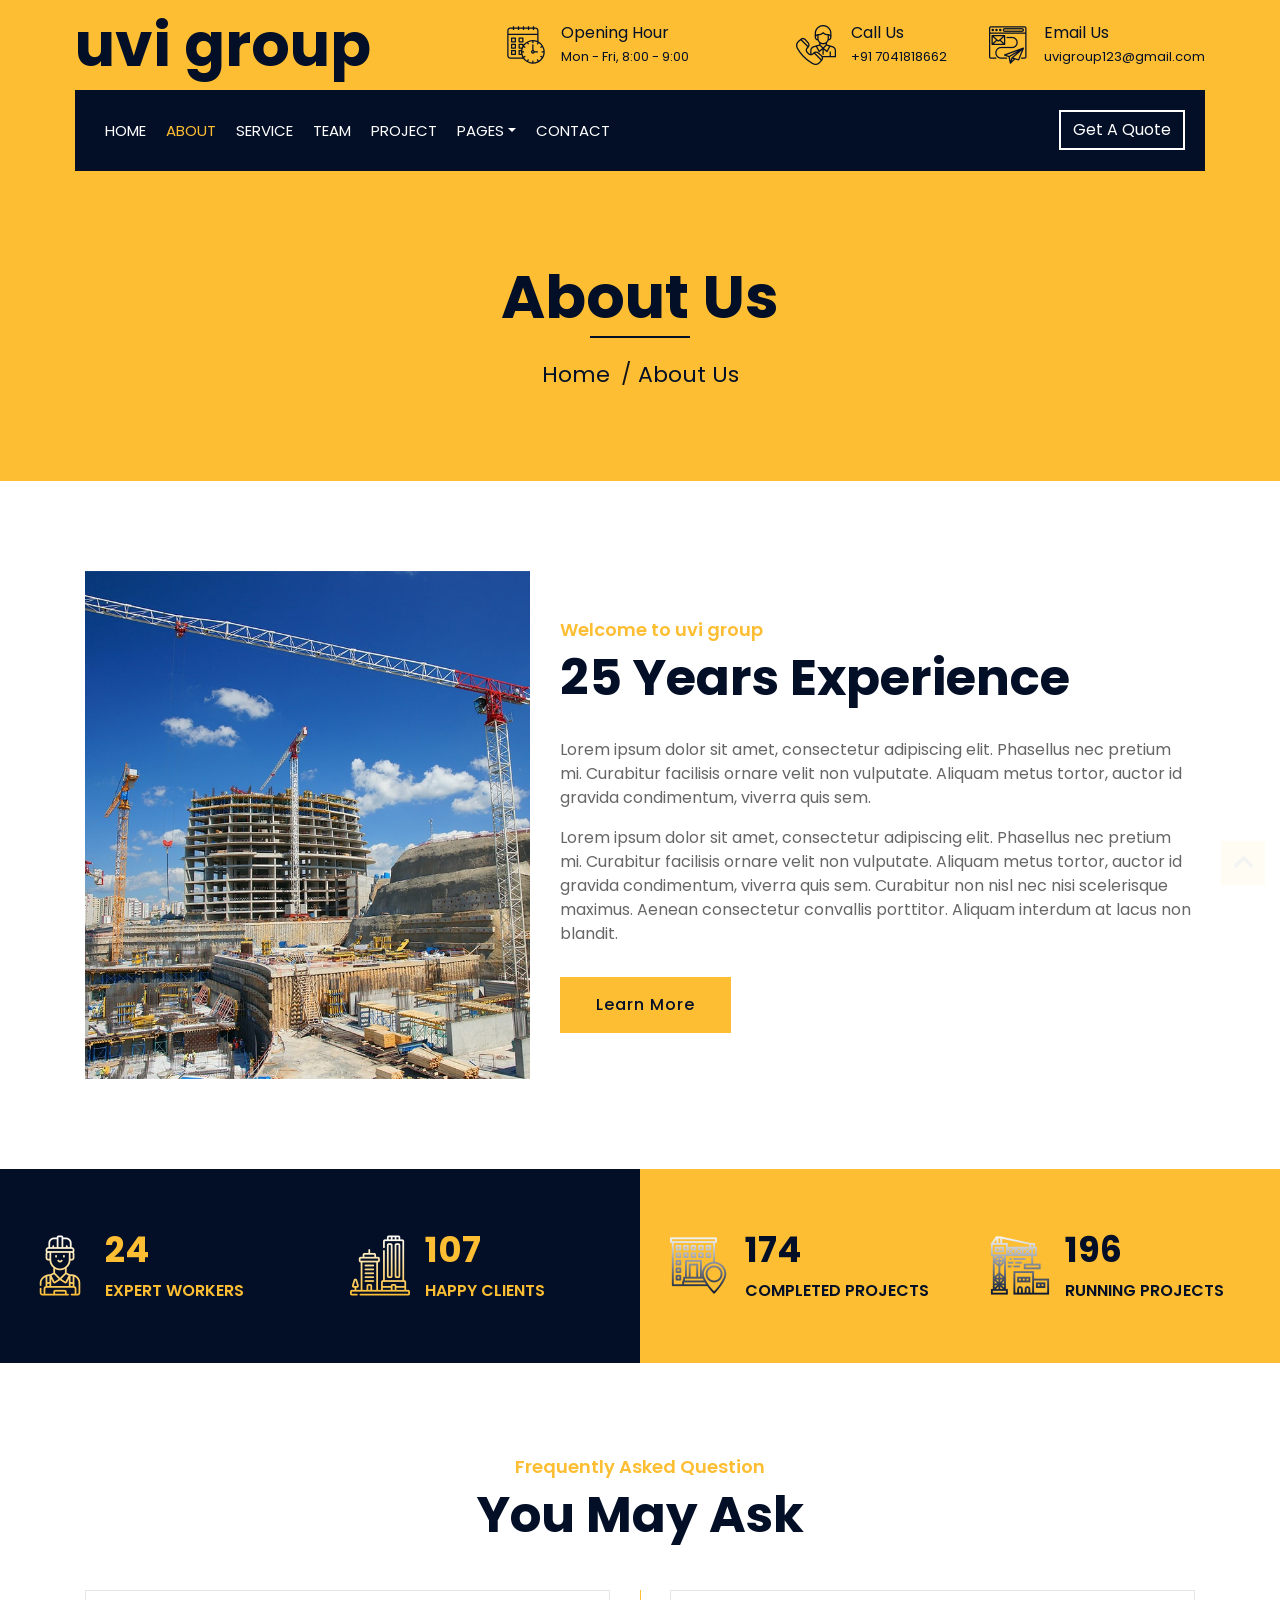
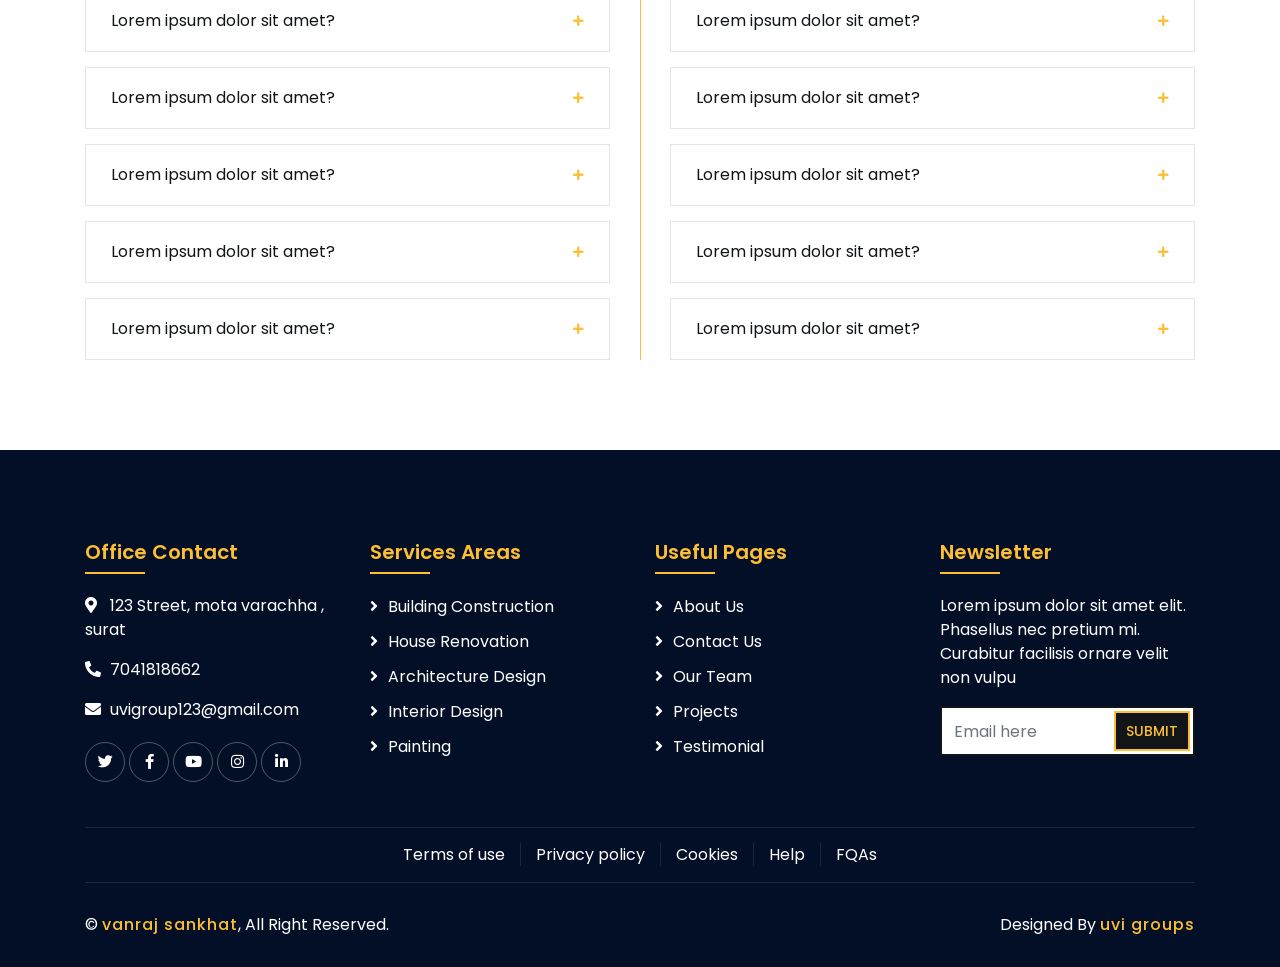
==== commit b8acf6b3: "Fixed mobile responsive issue" ====
--- a/about.html
+++ b/about.html
@@ -426,10 +426,10 @@
                 <div class="container copyright">
                     <div class="row">
                         <div class="col-md-6">
-                            <p>&copy; <a href="#">Your Site Name</a>, All Right Reserved.</p>
+                            <p>&copy; <a href="#">vanraj sankhat</a>, All Right Reserved.</p>
                         </div>
                         <div class="col-md-6">
-                            <p>Designed By <a href="https://htmlcodex.com">HTML Codex</a></p>
+                            <p>Designed By <a href="https://htmlcodex.com">uvi groups</a></p>
                         </div>
                     </div>
                 </div>
--- a/css/style.css
+++ b/css/style.css
@@ -1,6 +1,130 @@
 /*******************************/
 /********* General CSS *********/
 /*******************************/
+
+
+
+/* ===== Mobile Responsive Fix ===== */
+
+html,
+body {
+  width: 100%;
+  overflow-x: hidden !important;
+}
+
+* {
+  box-sizing: border-box;
+}
+
+img,
+video,
+iframe {
+  max-width: 100%;
+  height: auto;
+}
+
+.wrapper {
+  width: 100%;
+  max-width: 100%;
+  overflow-x: hidden;
+}
+
+/* ===== Mobile Fix ===== */
+
+@media (max-width: 768px) {
+
+  .top-bar {
+    height: auto;
+    padding: 10px 0;
+  }
+
+  .top-bar .logo {
+    text-align: center;
+  }
+
+  .top-bar .logo h1 {
+    font-size: 36px;
+    line-height: 40px;
+  }
+
+  .top-bar .top-bar-item {
+    justify-content: center;
+    margin-top: 10px;
+  }
+
+  .nav-bar .navbar {
+    padding: 10px;
+  }
+
+  .carousel {
+    height: auto;
+    min-height: 350px;
+  }
+
+  .carousel .carousel-caption {
+    height: 100%;
+    padding: 20px;
+  }
+
+  .carousel .carousel-caption h1 {
+    font-size: 32px;
+    line-height: 40px;
+  }
+
+  .carousel .carousel-caption p {
+    font-size: 16px;
+  }
+
+  .carousel .carousel-caption .btn {
+    padding: 10px 20px;
+    font-size: 14px;
+  }
+
+  .section-header h2 {
+    font-size: 30px;
+  }
+
+  .about .about-img,
+  .about .about-text {
+    width: 100%;
+  }
+
+  .contact .contact-item {
+    flex-direction: column;
+    text-align: center;
+  }
+
+  .contact .contact-text {
+    padding-left: 0;
+    margin-top: 15px;
+  }
+}
+
+/* ===== Small Mobile Fix ===== */
+
+@media (max-width: 576px) {
+
+  .carousel .carousel-caption h1 {
+    font-size: 26px;
+    line-height: 32px;
+  }
+
+  .carousel .carousel-caption p {
+    font-size: 14px;
+  }
+
+  .top-bar .logo h1 {
+    font-size: 28px;
+  }
+
+  .section-header h2 {
+    font-size: 24px;
+  }
+}
+
+
+
+
 body {
     color: #666666;
     background: #dddddd;
